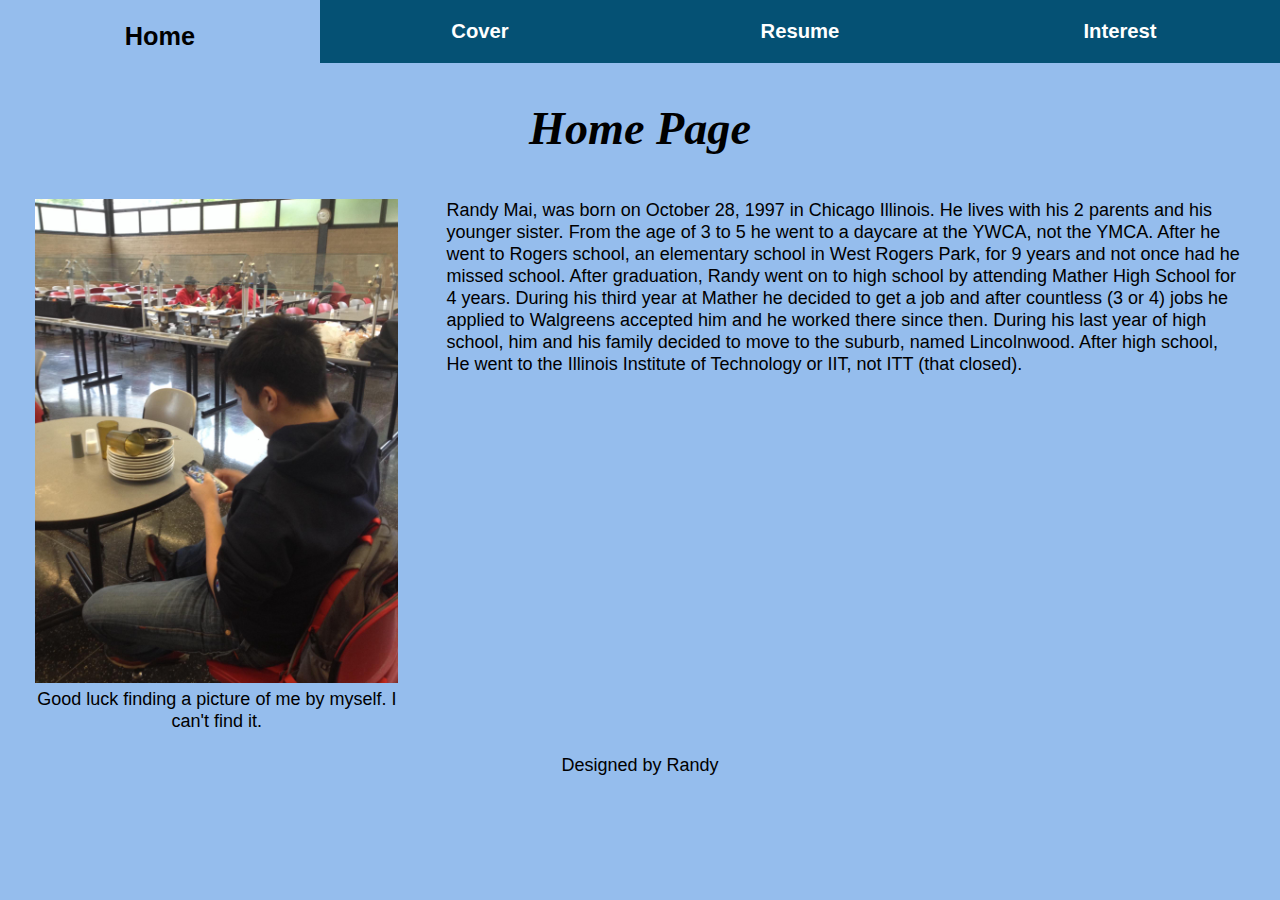
==== index.html @ b04fc580 "copied project2 into project3 to continue to work on it" ====
<!DOCTYPE html>
<html lang="en">
  <head>
    <title>Home</title>
    <meta charset="UTF-8" />
    <meta name="viewport"
    content="width=device-width,initial-scale=1.0,shrink-to-fit=no" />
    <link rel="stylesheet" href="css/screen.css" />
    <!--<link rel="stylesheet" href="//basehold.it/22">-->
    </head>
  <body>
    <header id="header">
      <nav class="nav" id="navigation">
        <ul id="links">
          <li><a href="index.html">Home</a></li>
          <li><a href="cover">Cover</a></li>
          <li><a href="resume">Resume</a></li>
          <li><a href="interest">Interest</a></li>
        </ul>
      </nav>
    </header>
    <h1> Home Page </h1>
      <p id="bio">Randy Mai, was born on October 28, 1997 in Chicago Illinois.
      He lives with his 2 parents and his younger sister. From the age of 3 to 5
      he went to a daycare at the YWCA, not the YMCA. After he went to Rogers
      school, an elementary school in West Rogers Park, for 9 years and not once
      had he missed school. After graduation, Randy went on to high school by
      attending Mather High School for 4 years. During his third year at Mather
      he decided to get a job and after countless (3 or 4) jobs he applied to
      Walgreens accepted him and he worked there since then. During his last
      year of high school, him and his family decided to move to the suburb,
      named Lincolnwood. After high school, He went to the Illinois Institute of
      Technology or IIT, not ITT (that closed). </p>
      <figure id="me">
        <img src="img/myself.JPG" alt="pic" />
        <figcaption id="cap">
          Good luck finding a picture of me by myself. I can't find it.
        </figcaption>
      </figure>
    <footer class="footer" id="homefooter">
      <p>Designed by Randy</p>
    </footer>
  </body>
</html>
---- css/screen.css ----
/* http://meyerweb.com/eric/tools/css/reset/
   v2.0 | 20110126
   License: none (public domain)
*/
/* stylelint-disable */
a,abbr,acronym,address,applet,article,aside,audio,b,big,blockquote,body,canvas,caption,center,cite,code,dd,del,details,dfn,div,dl,dt,em,embed,fieldset,figcaption,figure,footer,form,h1,h2,h3,h4,h5,h6,header,hgroup,html,i,iframe,img,ins,kbd,label,legend,li,mark,menu,nav,object,ol,output,p,pre,q,ruby,s,samp,section,small,span,strike,strong,sub,summary,sup,table,tbody,td,tfoot,th,thead,time,tr,tt,u,ul,var,video{margin:0;padding:0;border:0;font:inherit;vertical-align:baseline}article,aside,details,figcaption,figure,footer,header,hgroup,main,menu,nav,section{display:block}html,.stylelint{line-height:1}body,.stylelint{line-height:inherit}ol,ul,.stylelint{list-style:none}blockquote,q{quotes:none}blockquote:after,blockquote:before,q:after,q:before{content:'';content:none}table{border-collapse:collapse;border-spacing:0}
/* stylelint-enable */

/* Begin site styles below */

/* Base Styles */
/*
  Hint: these tend to be
  1. element selectors
  2. concerned with color and typography
  3. basic element presenation
*/

/*
	8:9 major scale
	http://www.modularscale.com/?18&px&1.125
*/
html {
  font-size: 1.125em;
  /* target/actual 18px/16px=1.125em */
  font-family: sans-serif;
  line-height: 1.222em;
  /* 22/18=1.222 */
  background-color: #95BDED;
  padding: 0.75em;
}
body {
  padding-top: 2.444em;
  /* 44px/18px = 2.444em */
  padding-right: 1.222em;
  /* 22px/18px = 1.222em */
  padding-left: 1.222em;
  /* 22px/18px = 1.222em */
}
h2 {
  padding-top: 0.611em;
  padding-bottom: 0;
  border-bottom: 0.0625em solid #000000;
  font-size: 1.802em;
  /* 32.437px/18px = 1.802em */
  line-height: 1.356;
  /* 44/32.437 = 1.356 */
}
h1 {
  font-family: cursive;
  font-style: italic;
  font-size: 2.281em;
  /* 41.053px/18px=2.281em*/
  line-height: 1.072em;
  /* 44px/41.053px = 1.072em */
  font-weight: bold;
  padding-top: 1em;
  padding-bottom: 1em;
  display: flex;
  justify-content: center;
}
p {
  padding-bottom: 1.222em;
  /* 22/18 = 1.222/2 = 0.611*/
}
li {
  padding-bottom: 0;
}
ol, ul {
  padding-bottom: 1.222em;
  /* 18/22=0.818em */
}
ol {
  list-style-type: decimal;
  list-style-position: outside;
}
ul {
  list-style-type: disc;
  list-style-position: outside;
}

li ol, li ul {
  padding-top: 0;
  /* 18px/22px=0.818em */
  padding-left: 1em;
  padding-bottom: 0;
}
li li ul {
  list-style-type: circle;
}
img {
  width: 100%;
}
figcaption {
  text-align: center;
  padding-bottom: 1.222em;
}
footer {
  display: flex;
  justify-content: center;
  width: 100%;
}
/* Layout Styles */

/*
Hint: these tend to be
1. IDs; but also classes, sometimes
2. concerned with layout and spatial
relationships
*/

.nav a {
  text-decoration: none;
  color: white;
}
#navigation {
  position: absolute;
  width: 100%;
  top: 0;
  left: 0;
  font-weight: bold;
  font-size: 1.125em;
}
#navigation li {
  float: left;
  width: 25%;
}
#navigation a {
  display: block;
  width: 100%;
  padding-top: 1em;
  padding-bottom: 1em;
  text-align: center;
  text-decoration: none;
  color: white;
  background-color: #055174;
}
#navigation a:hover {
  background-color: #95BDED;
  color: black;
  font-size: 125%;
}
#contact li {
  list-style: none;
  padding-bottom: 0;
}
#links li {
  list-style-type: none;
  padding-bottom: 0;
}

/* Modular Styles */

/*
Repeating style patterns.
Hint: these tend to be:
1. classes and relationship selectors
2. concerned with adjustments to base styles,
spacing, color, etc. etc.
*/

/* State Styles */

/*
States of the browser and user access
conditions.
Hint: these tend to be:
1. Driven by media queries
2. Influenced by JavaScript
3. Organized by Base, Layout, Module, State
*/
@media screen and (min-width: 40em) {
  ul, ol {
    list-style-position: inside;
  }
}
@media screen and (min-width: 31.125em) {
  #bio {
    width: 66%;
    float: right;
  }
  #me {
    width: 30%;
  }
  #skills {
    display: flex;
    flex-flow: wrap row;
  }
  #skills li {
    width: 50%;
  }
}
@media screen and (min-width: 60em) {
  html {
    font-size: 1.125em;
  }
  h1 {
    font-size: 2.566em;
  }
  h2 {
    font-size: 2.027em;
  }
}
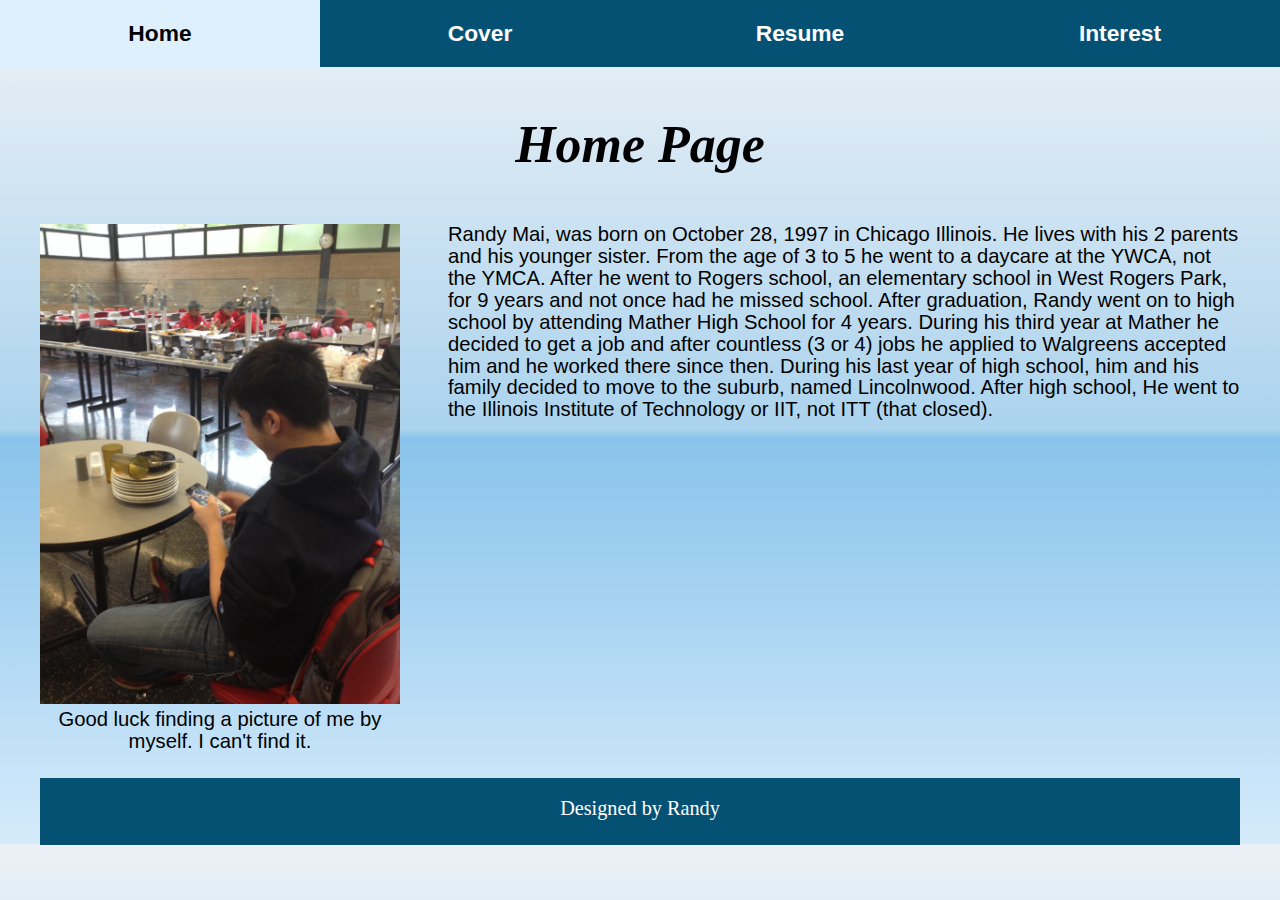
==== commit 978851cc: "change .footer to #footer" ====
--- a/index.html
+++ b/index.html
@@ -32,13 +32,15 @@
       named Lincolnwood. After high school, He went to the Illinois Institute of
       Technology or IIT, not ITT (that closed). </p>
       <figure id="me">
-        <img src="img/myself.JPG" alt="pic" />
+        <img id="self" src="img/myself.JPG" alt="pic" />
         <figcaption id="cap">
           Good luck finding a picture of me by myself. I can't find it.
         </figcaption>
       </figure>
-    <footer class="footer" id="homefooter">
+    <footer id="footer">
       <p>Designed by Randy</p>
     </footer>
+    <script src="https://ajax.googleapis.com/ajax/libs/jquery/3.1.1/jquery.min.js"></script>
+    <script src="../js/site.js"></script>
   </body>
 </html>
--- a/css/screen.css
+++ b/css/screen.css
@@ -26,8 +26,13 @@
   font-family: sans-serif;
   line-height: 1.222em;
   /* 22/18=1.222 */
-  background-color: #95BDED;
-  padding: 0.75em;
+  /* Permalink - use to edit and share this gradient: http://colorzilla.com/gradient-editor/#ebf1f6+0,abd3ee+50,89c3eb+51,d5ebfb+100;Blue+Gloss+%234 */
+  background: rgb(235,241,246); /* Old browsers */
+  background: -moz-linear-gradient(top, rgba(235,241,246,1) 0%, rgba(171,211,238,1) 50%, rgba(137,195,235,1) 51%, rgba(213,235,251,1) 100%); /* FF3.6-15 */
+  background: -webkit-linear-gradient(top, rgba(235,241,246,1) 0%,rgba(171,211,238,1) 50%,rgba(137,195,235,1) 51%,rgba(213,235,251,1) 100%); /* Chrome10-25,Safari5.1-6 */
+  background: linear-gradient(to bottom, rgba(235,241,246,1) 0%,rgba(171,211,238,1) 50%,rgba(137,195,235,1) 51%,rgba(213,235,251,1) 100%); /* W3C, IE10+, FF16+, Chrome26+, Opera12+, Safari7+ */
+  filter: progid:DXImageTransform.Microsoft.gradient( startColorstr='#ebf1f6', endColorstr='#d5ebfb',GradientType=0 ); /* IE6-9 */
+  margin: 0.75em 0.75em 0.75em 0.75em;
 }
 body {
   padding-top: 2.444em;
@@ -63,6 +68,9 @@
   padding-bottom: 1.222em;
   /* 22/18 = 1.222/2 = 0.611*/
 }
+img {
+  width: 100%;
+}
 li {
   padding-bottom: 0;
 }
@@ -88,17 +96,19 @@
 li li ul {
   list-style-type: circle;
 }
-img {
-  width: 100%;
-}
 figcaption {
   text-align: center;
   padding-bottom: 1.222em;
 }
 footer {
+  font-family: serif;
   display: flex;
   justify-content: center;
+  align-content: center;
   width: 100%;
+  background-color: #055174;
+  padding-top: 1em;
+  color: white;
 }
 /* Layout Styles */
 
@@ -108,10 +118,19 @@
 2. concerned with layout and spatial
 relationships
 */
-
-.nav a {
-  text-decoration: none;
-  color: white;
+#iit,
+#mather {
+  text-decoration: underline;
+}
+.info {
+  padding-bottom: 0;
+  padding-left: 2em;
+  list-style: circle;
+}
+#matherad,
+#iitad {
+  padding-bottom: 0;
+  padding-left: 1em;
 }
 #navigation {
   position: absolute;
@@ -136,9 +155,8 @@
   background-color: #055174;
 }
 #navigation a:hover {
-  background-color: #95BDED;
+  background-color: #def0fc;
   color: black;
-  font-size: 125%;
 }
 #contact li {
   list-style: none;
@@ -148,7 +166,12 @@
   list-style-type: none;
   padding-bottom: 0;
 }
-
+#slideshow {
+  list-style: none;
+  display: flex;
+  flex-flow: row;
+  align-items: center;
+}
 /* Modular Styles */
 
 /*
@@ -160,6 +183,10 @@
 */
 
 /* State Styles */
+#iit:hover,
+#mather:hover {
+  cursor: pointer;
+}
 
 /*
 States of the browser and user access
@@ -169,12 +196,61 @@
 2. Influenced by JavaScript
 3. Organized by Base, Layout, Module, State
 */
+@media screen and (min-wdith: 26.625em) {
+  .sidebyside {
+    display: flex;
+    height: 100%;
+  }
+  #likes {
+    margin: 0;
+    padding-right: 1em;
+    background-color: green;
+    display: flex;
+    flex-direction: column;
+  }
+  .slide {
+    margin: 0;
+    padding-left: 1em;
+    background-color: red;
+    width: 100%;
+    display: flex;
+    justify-content: space-between;
+  }
+}
 @media screen and (min-width: 40em) {
   ul, ol {
     list-style-position: inside;
   }
-}
-@media screen and (min-width: 31.125em) {
+  .info {
+    padding-left: 2.5em;
+  }
+  #slideshow {
+    display: flex;
+    flex-flow: row;
+    justify-content: space-between;
+    list-style: none;
+    float: right;
+  }
+  .slide {
+    display: flex;
+    opacity: 0;
+    transition: opacity 1s;
+  }
+  .showing {
+    opacity: 1;
+    z-index: auto;
+  }
+  .nav a {
+    text-decoration: none;
+    color: white;
+  }
+  .slideshow {
+    max-width: 62.5em;
+    position: relative;
+    margin: auto;
+  }
+}
+@media screen and (min-width: 498px) {
   #bio {
     width: 66%;
     float: right;
@@ -189,10 +265,16 @@
   #skills li {
     width: 50%;
   }
-}
-@media screen and (min-width: 60em) {
+  .slide {
+    display: flex;
+    justify-content: center;
+    flex-direction: column;
+  }
+}
+@media screen and (min-width: 768px) {
   html {
-    font-size: 1.125em;
+    font-size: 1.266em;
+    line-height: 1.08em;
   }
   h1 {
     font-size: 2.566em;
@@ -200,4 +282,31 @@
   h2 {
     font-size: 2.027em;
   }
-}
+
+  #likes {
+    margin: 0;
+    padding: 0;
+    display: flex;
+    flex-flow: wrap;
+    justify-content: space-around;
+  }
+  #slideshow {
+    width: 100%;
+  }
+  .slide {
+    padding-right: 0;
+    padding-left: 0;
+    margin: 0;
+    display: flex;
+    align-content: center;
+    justify-content: space-between;
+    position: relative;
+  }
+}
+@media screen and (min-width: 65.25em) {
+  #iit:hover,
+  #mather:hover {
+    color: white;
+  }
+
+}
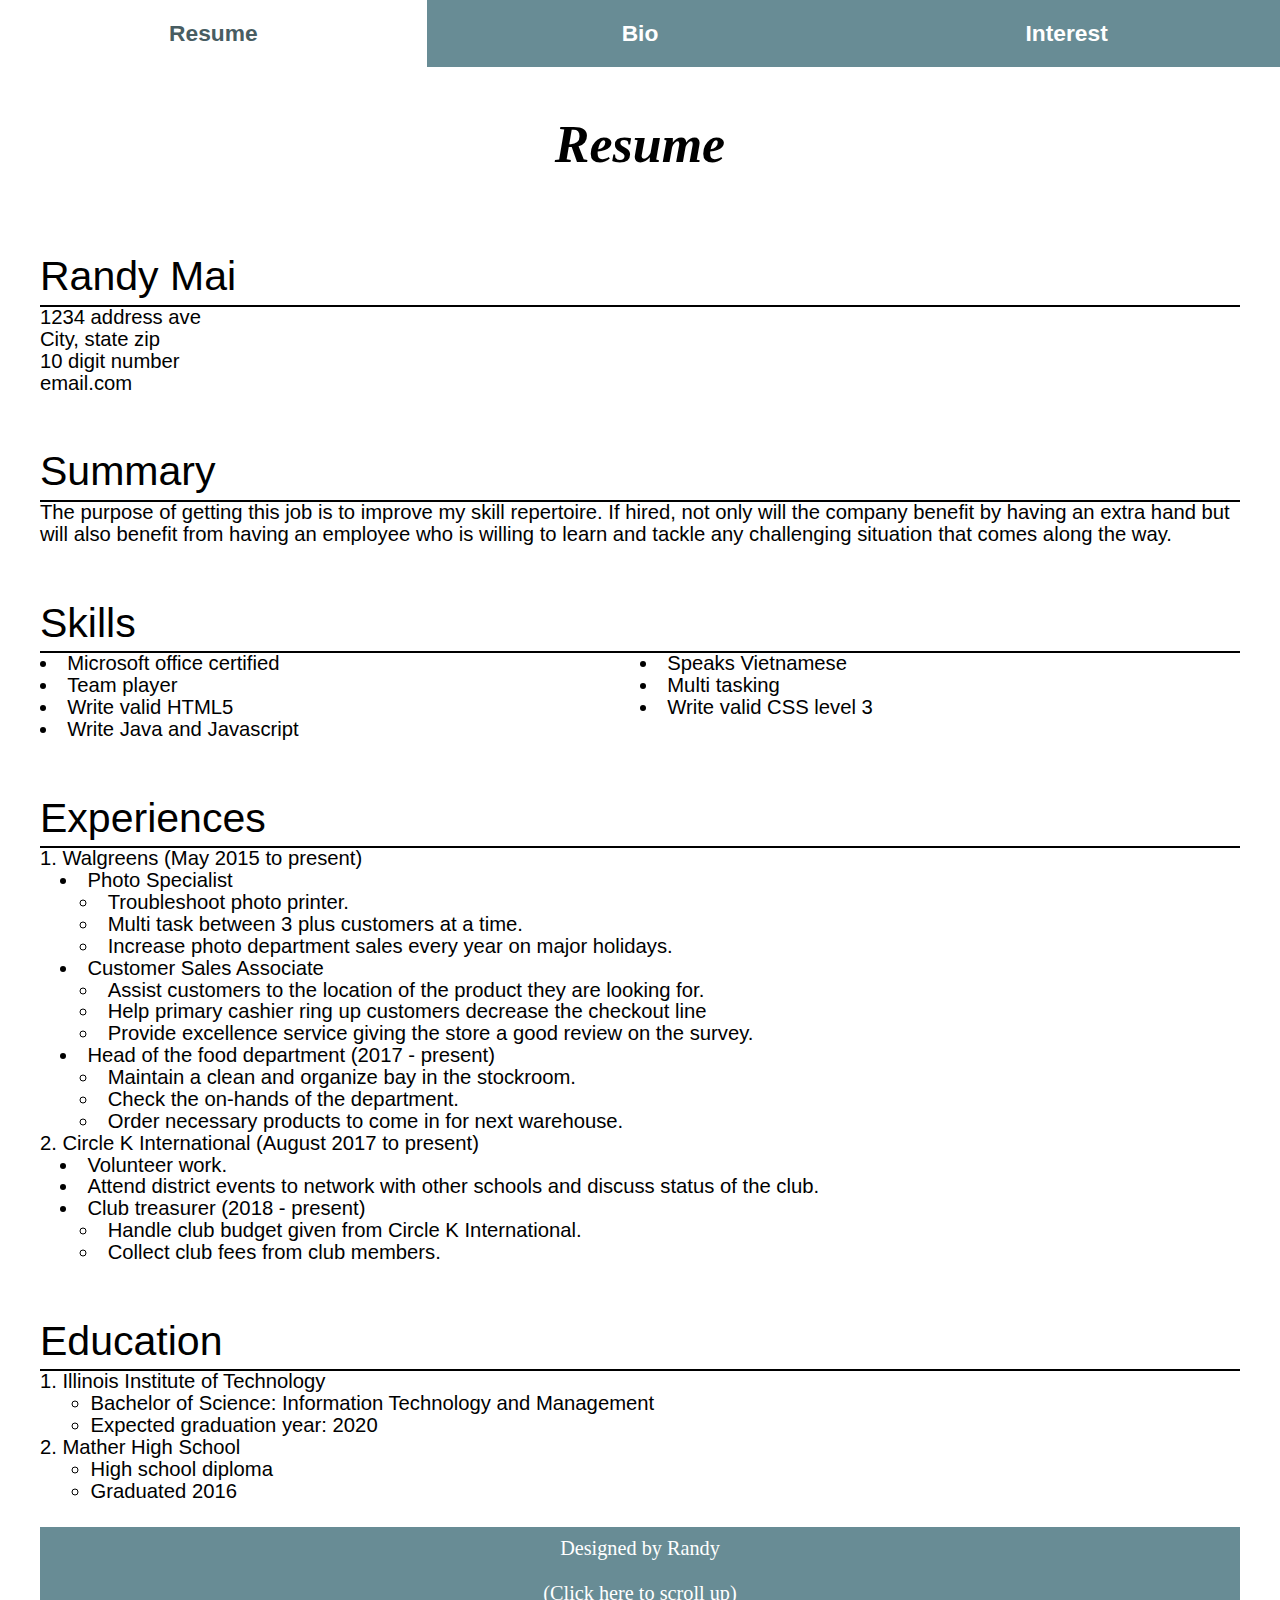
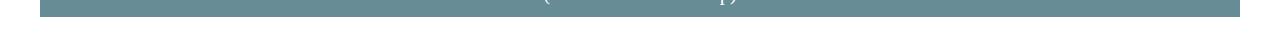
==== commit c581a8e5: "fix nav links" ====
--- a/index.html
+++ b/index.html
@@ -1,44 +1,128 @@
 <!DOCTYPE html>
-<html lang="en">
+<html id="resume" lang="en">
   <head>
-    <title>Home</title>
+    <title>My resume</title>
     <meta charset="UTF-8" />
     <meta name="viewport"
-    content="width=device-width,initial-scale=1.0,shrink-to-fit=no" />
-    <link rel="stylesheet" href="css/screen.css" />
+  content="width=device-width,initial-scale=1.0,shrink-to-fit=no" />
+    <link rel="stylesheet" href="../css/screen.css" />
     <!--<link rel="stylesheet" href="//basehold.it/22">-->
-    </head>
-  <body>
-    <header id="header">
-      <nav class="nav" id="navigation">
-        <ul id="links">
-          <li><a href="index.html">Home</a></li>
-          <li><a href="cover">Cover</a></li>
-          <li><a href="resume">Resume</a></li>
-          <li><a href="interest">Interest</a></li>
+    <script src="../js/modernizr.js"></script>
+  </head>
+    <body>
+      <header id="header">
+        <nav class="nav" id="navigation">
+          <ul id="links">
+            <li><a href="index.html">Resume</a></li>
+            <li><a href="about-me">Bio</a></li>
+            <li><a href="interest">Interest</a></li>
+          </ul>
+        </nav>
+      </header>
+      <h1>Resume</h1>
+      <h2>Randy Mai</h2>
+        <ul id="contact">
+          <li>1234 address ave</li>
+          <li>City, state zip</li>
+          <li>10 digit number</li>
+          <li>email.com</li>
         </ul>
-      </nav>
-    </header>
-    <h1> Home Page </h1>
-      <p id="bio">Randy Mai, was born on October 28, 1997 in Chicago Illinois.
-      He lives with his 2 parents and his younger sister. From the age of 3 to 5
-      he went to a daycare at the YWCA, not the YMCA. After he went to Rogers
-      school, an elementary school in West Rogers Park, for 9 years and not once
-      had he missed school. After graduation, Randy went on to high school by
-      attending Mather High School for 4 years. During his third year at Mather
-      he decided to get a job and after countless (3 or 4) jobs he applied to
-      Walgreens accepted him and he worked there since then. During his last
-      year of high school, him and his family decided to move to the suburb,
-      named Lincolnwood. After high school, He went to the Illinois Institute of
-      Technology or IIT, not ITT (that closed). </p>
-      <figure id="me">
-        <img id="self" src="img/myself.JPG" alt="pic" />
-        <figcaption id="cap">
-          Good luck finding a picture of me by myself. I can't find it.
-        </figcaption>
-      </figure>
-    <footer id="footer">
+      <article>
+        <h2>Summary</h2>
+          <p> The purpose of getting this job is to improve my skill repertoire.
+            If hired, not only will the company benefit by having an extra hand
+            but will also benefit from having an employee who is willing to learn
+            and tackle any challenging situation that comes along the way.</p>
+      </article>
+      <section>
+        <h2>Skills</h2>
+          <ul id="skills">
+            <li>Microsoft office certified</li>
+            <li>Speaks Vietnamese</li>
+            <li>Team player</li>
+            <li>Multi tasking</li>
+            <li>Write valid HTML5</li>
+            <li>Write valid CSS level 3</li>
+            <li>Write Java and Javascript</li>
+          </ul>
+      </section>
+      <h2>Experiences</h2>
+      <ol>
+        <li>Walgreens (May 2015 to present)
+          <ul>
+            <li>Photo Specialist
+              <ul>
+                <li> Troubleshoot photo printer. </li>
+                <li> Multi task between 3 plus customers at a time. </li>
+                <li> Increase photo department sales every year on major holidays.</li>
+              </ul>
+            </li>
+            <li>Customer Sales Associate
+              <ul>
+                <li> Assist customers to the location of the product they are
+                  looking for.</li>
+                <li> Help primary cashier ring up customers decrease the checkout
+                  line </li>
+                <li> Provide excellence service giving the store a good review on
+                  the survey.</li>
+              </ul>
+            </li>
+            <li>Head of the food department (2017 - present)
+              <ul>
+                <li> Maintain a clean and organize bay in the stockroom.</li>
+                <li> Check the on-hands of the department.</li>
+                <li> Order necessary products to come in for next warehouse.</li>
+              </ul>
+            </li>
+          </ul>
+        </li>
+        <li>Circle K International (August 2017 to present)
+          <ul>
+            <li> Volunteer work. </li>
+            <li> Attend district events to network with other schools and discuss status of the club.</li>
+            <li> Club treasurer (2018 - present)
+              <ul>
+                <li> Handle club budget given from Circle K International.</li>
+                <li> Collect club fees from club members.</li>
+              </ul>
+            </li>
+          </ul>
+        </li>
+      </ol>
+      <h2> Education </h2>
+          <ol>
+            <li class="school" id="iit">Illinois Institute of Technology
+              <ul id="iitad">
+                  <li>
+                    <a href="https://www.google.com/maps/place/Illinois+Institute+of+Technology/@41.8348731,-87.6291946,17z/data=!3m1!4b1!4m5!3m4!1s0x880e2c72d3e9a80f:0x91cbe4661afb6f1a!8m2!3d41.8348731!4d-87.6270059">
+                      10 West 35th Street Chicago, IL 60616
+                    </a>
+                  </li>
+              </ul>
+              <ul class="info">
+                <li>Bachelor of Science: Information Technology and Management</li>
+                <li>Expected graduation year: 2020</li>
+              </ul>
+            </li>
+            <li class="school" id="mather">Mather High School
+              <ul id="matherad">
+                <li>
+                  <a href="https://www.google.com/maps/place/Mather+High+School/@41.9881003,-87.7016959,17z/data=!3m1!4b1!4m5!3m4!1s0x880fce1b63988d71:0x104592aab32b88eb!8m2!3d41.9881003!4d-87.6995072">
+                    5835 North Lincoln Avenue Chicago, IL 6065
+                  </a>
+                </li>
+              </ul>
+              <ul class="info">
+                <li>High school diploma</li>
+                <li>Graduated 2016</li>
+              </ul>
+            </li>
+          </ol>
+    <footer class="footer" id="first">
       <p>Designed by Randy</p>
+    </footer>
+    <footer class="footer" id="second">
+      <p>(Click here to scroll up)</p>
     </footer>
     <script src="https://ajax.googleapis.com/ajax/libs/jquery/3.1.1/jquery.min.js"></script>
     <script src="../js/site.js"></script>
--- a/css/screen.css
+++ b/css/screen.css
@@ -26,13 +26,10 @@
   font-family: sans-serif;
   line-height: 1.222em;
   /* 22/18=1.222 */
-  /* Permalink - use to edit and share this gradient: http://colorzilla.com/gradient-editor/#ebf1f6+0,abd3ee+50,89c3eb+51,d5ebfb+100;Blue+Gloss+%234 */
-  background: rgb(235,241,246); /* Old browsers */
-  background: -moz-linear-gradient(top, rgba(235,241,246,1) 0%, rgba(171,211,238,1) 50%, rgba(137,195,235,1) 51%, rgba(213,235,251,1) 100%); /* FF3.6-15 */
-  background: -webkit-linear-gradient(top, rgba(235,241,246,1) 0%,rgba(171,211,238,1) 50%,rgba(137,195,235,1) 51%,rgba(213,235,251,1) 100%); /* Chrome10-25,Safari5.1-6 */
-  background: linear-gradient(to bottom, rgba(235,241,246,1) 0%,rgba(171,211,238,1) 50%,rgba(137,195,235,1) 51%,rgba(213,235,251,1) 100%); /* W3C, IE10+, FF16+, Chrome26+, Opera12+, Safari7+ */
-  filter: progid:DXImageTransform.Microsoft.gradient( startColorstr='#ebf1f6', endColorstr='#d5ebfb',GradientType=0 ); /* IE6-9 */
+  background: white;
+  /*http://paletton.com/#uid=13n0u0k2GsW02Vj0cAa9+u88PjR*/
   margin: 0.75em 0.75em 0.75em 0.75em;
+
 }
 body {
   padding-top: 2.444em;
@@ -50,6 +47,7 @@
   /* 32.437px/18px = 1.802em */
   line-height: 1.356;
   /* 44/32.437 = 1.356 */
+  text-align: left;
 }
 h1 {
   font-family: cursive;
@@ -106,9 +104,14 @@
   justify-content: center;
   align-content: center;
   width: 100%;
-  background-color: #055174;
+  background-color: #688C95;
   padding-top: 1em;
   color: white;
+  left: 0;
+  line-height: 0;
+}
+section {
+  text-align: center;
 }
 /* Layout Styles */
 
@@ -118,9 +121,8 @@
 2. concerned with layout and spatial
 relationships
 */
-#iit,
-#mather {
-  text-decoration: underline;
+.pic {
+  border-bottom: none;
 }
 .info {
   padding-bottom: 0;
@@ -142,7 +144,7 @@
 }
 #navigation li {
   float: left;
-  width: 25%;
+  width: 33.333%;
 }
 #navigation a {
   display: block;
@@ -152,10 +154,17 @@
   text-align: center;
   text-decoration: none;
   color: white;
-  background-color: #055174;
+  background-color: #688C95;
 }
 #navigation a:hover {
-  background-color: #def0fc;
+  background-color: white;
+  color: #485D62;
+}
+.cssgradients {
+  background: linear-gradient(#f5f7fa, #c3cfe2);
+}
+.cssgradients #navigation a:hover {
+  background-color: white;
   color: black;
 }
 #contact li {
@@ -166,11 +175,26 @@
   list-style-type: none;
   padding-bottom: 0;
 }
+
 #slideshow {
   list-style: none;
   display: flex;
   flex-flow: row;
   align-items: center;
+  height: 18em;
+}
+#db,
+#boon {
+  cursor: pointer;
+  text-decoration: underline;
+}
+
+#second {
+  padding-bottom: 0;
+  text-align: center;
+}
+#skills {
+  text-align: left;
 }
 /* Modular Styles */
 
@@ -184,7 +208,8 @@
 
 /* State Styles */
 #iit:hover,
-#mather:hover {
+#mather:hover,
+.footer:hover {
   cursor: pointer;
 }
 
@@ -196,16 +221,10 @@
 2. Influenced by JavaScript
 3. Organized by Base, Layout, Module, State
 */
-@media screen and (min-wdith: 26.625em) {
-  .sidebyside {
+@media screen and (min-width: 26.625em) {
+  #likes {
     display: flex;
     height: 100%;
-  }
-  #likes {
-    margin: 0;
-    padding-right: 1em;
-    background-color: green;
-    display: flex;
     flex-direction: column;
   }
   .slide {
@@ -231,26 +250,12 @@
     list-style: none;
     float: right;
   }
-  .slide {
-    display: flex;
-    opacity: 0;
-    transition: opacity 1s;
-  }
-  .showing {
-    opacity: 1;
-    z-index: auto;
-  }
   .nav a {
     text-decoration: none;
     color: white;
   }
-  .slideshow {
-    max-width: 62.5em;
-    position: relative;
-    margin: auto;
-  }
-}
-@media screen and (min-width: 498px) {
+}
+@media screen and (min-width: 31.125em) {
   #bio {
     width: 66%;
     float: right;
@@ -261,6 +266,7 @@
   #skills {
     display: flex;
     flex-flow: wrap row;
+    text-align: left;
   }
   #skills li {
     width: 50%;
@@ -271,7 +277,34 @@
     flex-direction: column;
   }
 }
-@media screen and (min-width: 768px) {
+@media screen and (min-width: 37.5em) {
+  #likes {
+    width: 50%;
+    float: left;
+  }
+  #funpic {
+    width: 50%;
+    float: right;
+  }
+  #slideshow {
+    display: flex;
+    align-items: center;
+    justify-content: center;
+    margin: 3.125em auto;
+    position: relative;
+    width: 15em;
+    height: 15em;
+  }
+  #slideshow > section {
+    position: absolute;
+    top: 0.625em;
+    left: 0.625em;
+    right: 0.625em;
+    bottom: 0.625em;
+  }
+
+}
+@media screen and (min-width: 48em) {
   html {
     font-size: 1.266em;
     line-height: 1.08em;
@@ -284,23 +317,24 @@
   }
 
   #likes {
+    width: 100%;
     margin: 0;
     padding: 0;
     display: flex;
     flex-flow: wrap;
     justify-content: space-around;
   }
+  #funpic {
+    width: 100%;
+    display: flex;
+    justify-content: space-around;
+  }
   #slideshow {
-    width: 100%;
-  }
-  .slide {
-    padding-right: 0;
-    padding-left: 0;
-    margin: 0;
-    display: flex;
-    align-content: center;
+    display: flex;
+    flex-flow: row;
     justify-content: space-between;
-    position: relative;
+    list-style: none;
+    float: right;
   }
 }
 @media screen and (min-width: 65.25em) {
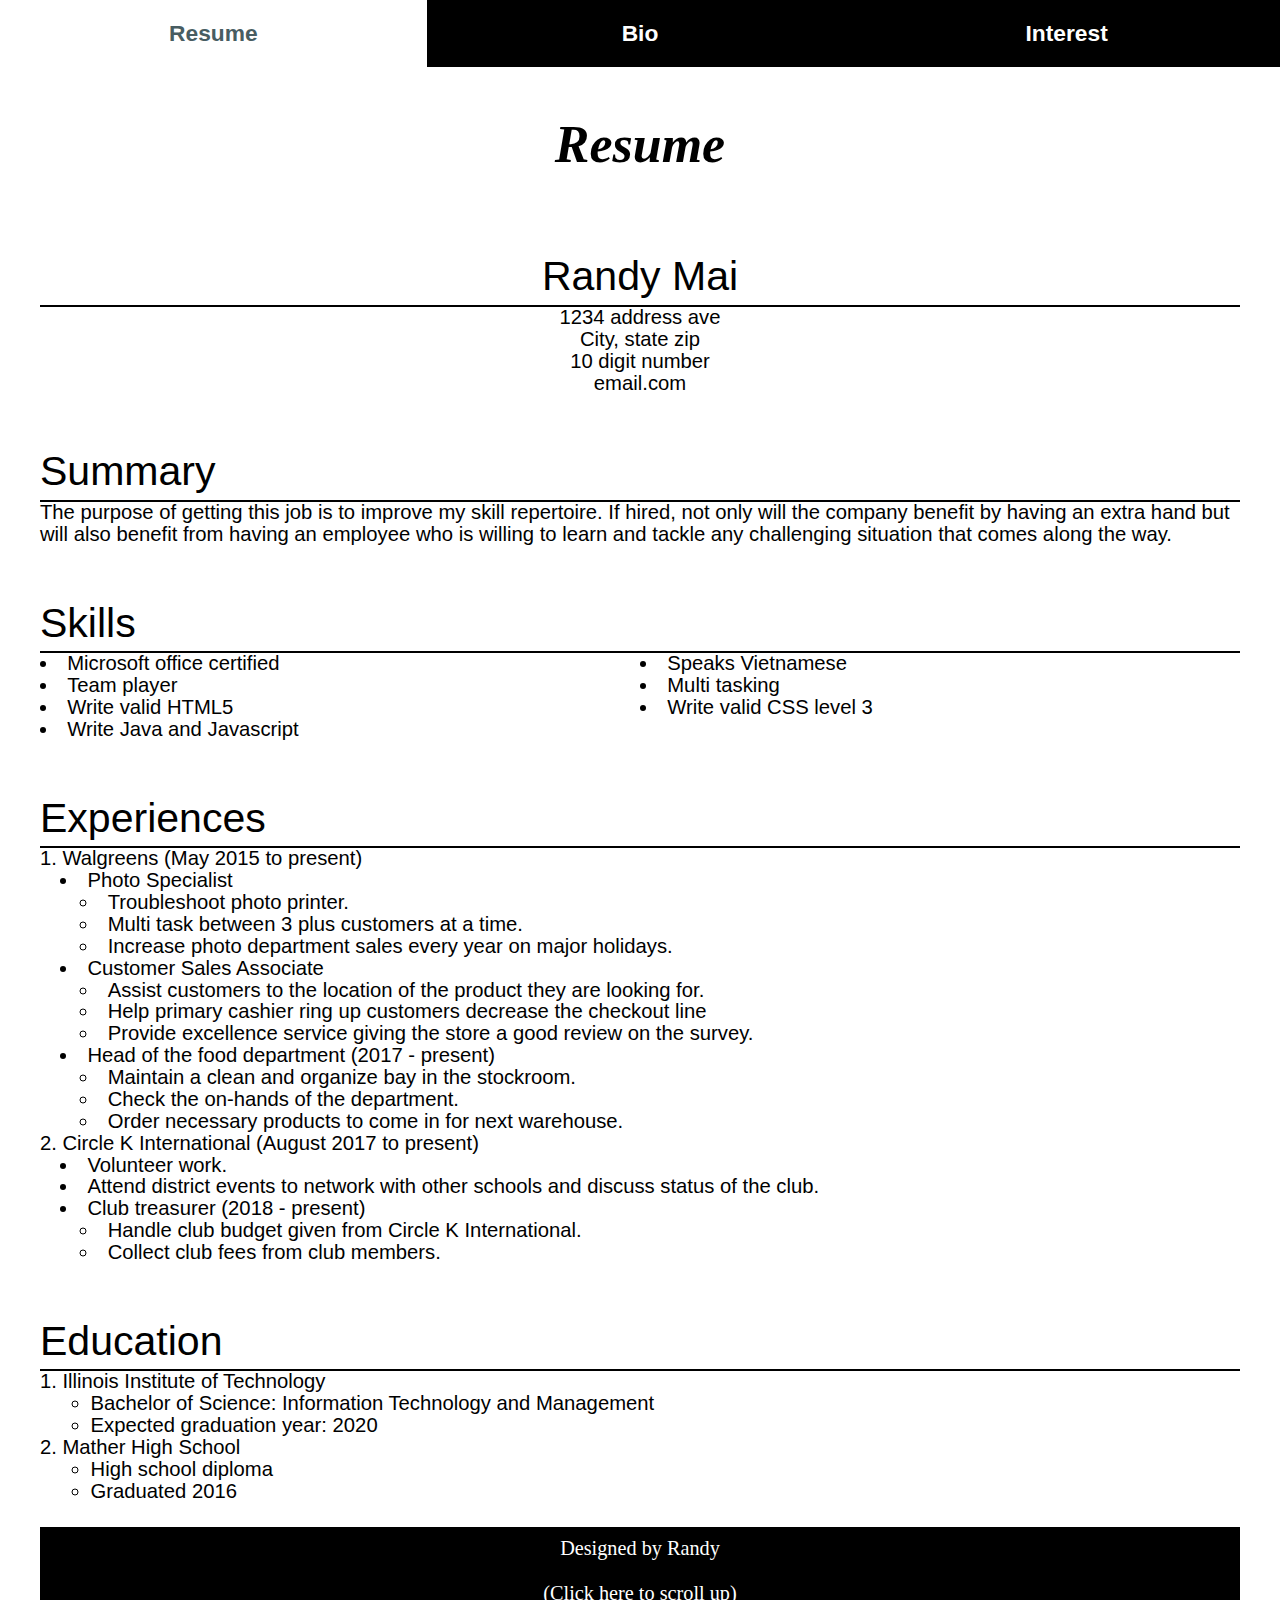
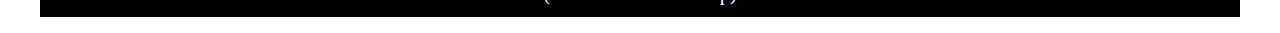
==== commit fcc650be: "add id of name to h2 for my name" ====
--- a/index.html
+++ b/index.html
@@ -5,7 +5,7 @@
     <meta charset="UTF-8" />
     <meta name="viewport"
   content="width=device-width,initial-scale=1.0,shrink-to-fit=no" />
-    <link rel="stylesheet" href="../css/screen.css" />
+    <link rel="stylesheet" href="./css/screen.css" />
     <!--<link rel="stylesheet" href="//basehold.it/22">-->
     <script src="../js/modernizr.js"></script>
   </head>
@@ -13,14 +13,14 @@
       <header id="header">
         <nav class="nav" id="navigation">
           <ul id="links">
-            <li><a href="index.html">Resume</a></li>
-            <li><a href="about-me">Bio</a></li>
-            <li><a href="interest">Interest</a></li>
+            <li><a href="">Resume</a></li>
+            <li><a href="about-me/">Bio</a></li>
+            <li><a href="interest/">Interest</a></li>
           </ul>
         </nav>
       </header>
       <h1>Resume</h1>
-      <h2>Randy Mai</h2>
+      <h2 id="name">Randy Mai</h2>
         <ul id="contact">
           <li>1234 address ave</li>
           <li>City, state zip</li>
--- a/css/screen.css
+++ b/css/screen.css
@@ -25,9 +25,7 @@
   /* target/actual 18px/16px=1.125em */
   font-family: sans-serif;
   line-height: 1.222em;
-  /* 22/18=1.222 */
-  background: white;
-  /*http://paletton.com/#uid=13n0u0k2GsW02Vj0cAa9+u88PjR*/
+  background-color: #ffffff;
   margin: 0.75em 0.75em 0.75em 0.75em;
 
 }
@@ -104,7 +102,7 @@
   justify-content: center;
   align-content: center;
   width: 100%;
-  background-color: #688C95;
+  background-color: black;
   padding-top: 1em;
   color: white;
   left: 0;
@@ -154,22 +152,26 @@
   text-align: center;
   text-decoration: none;
   color: white;
-  background-color: #688C95;
+  background-color: black;
 }
 #navigation a:hover {
   background-color: white;
   color: #485D62;
 }
 .cssgradients {
-  background: linear-gradient(#f5f7fa, #c3cfe2);
+  background: linear-gradient(#ffffff, #e2e2e2);
 }
 .cssgradients #navigation a:hover {
-  background-color: white;
+  background-color: #ffffff;
   color: black;
+}
+#name {
+  text-align: center;
 }
 #contact li {
   list-style: none;
   padding-bottom: 0;
+  text-align: center;
 }
 #links li {
   list-style-type: none;
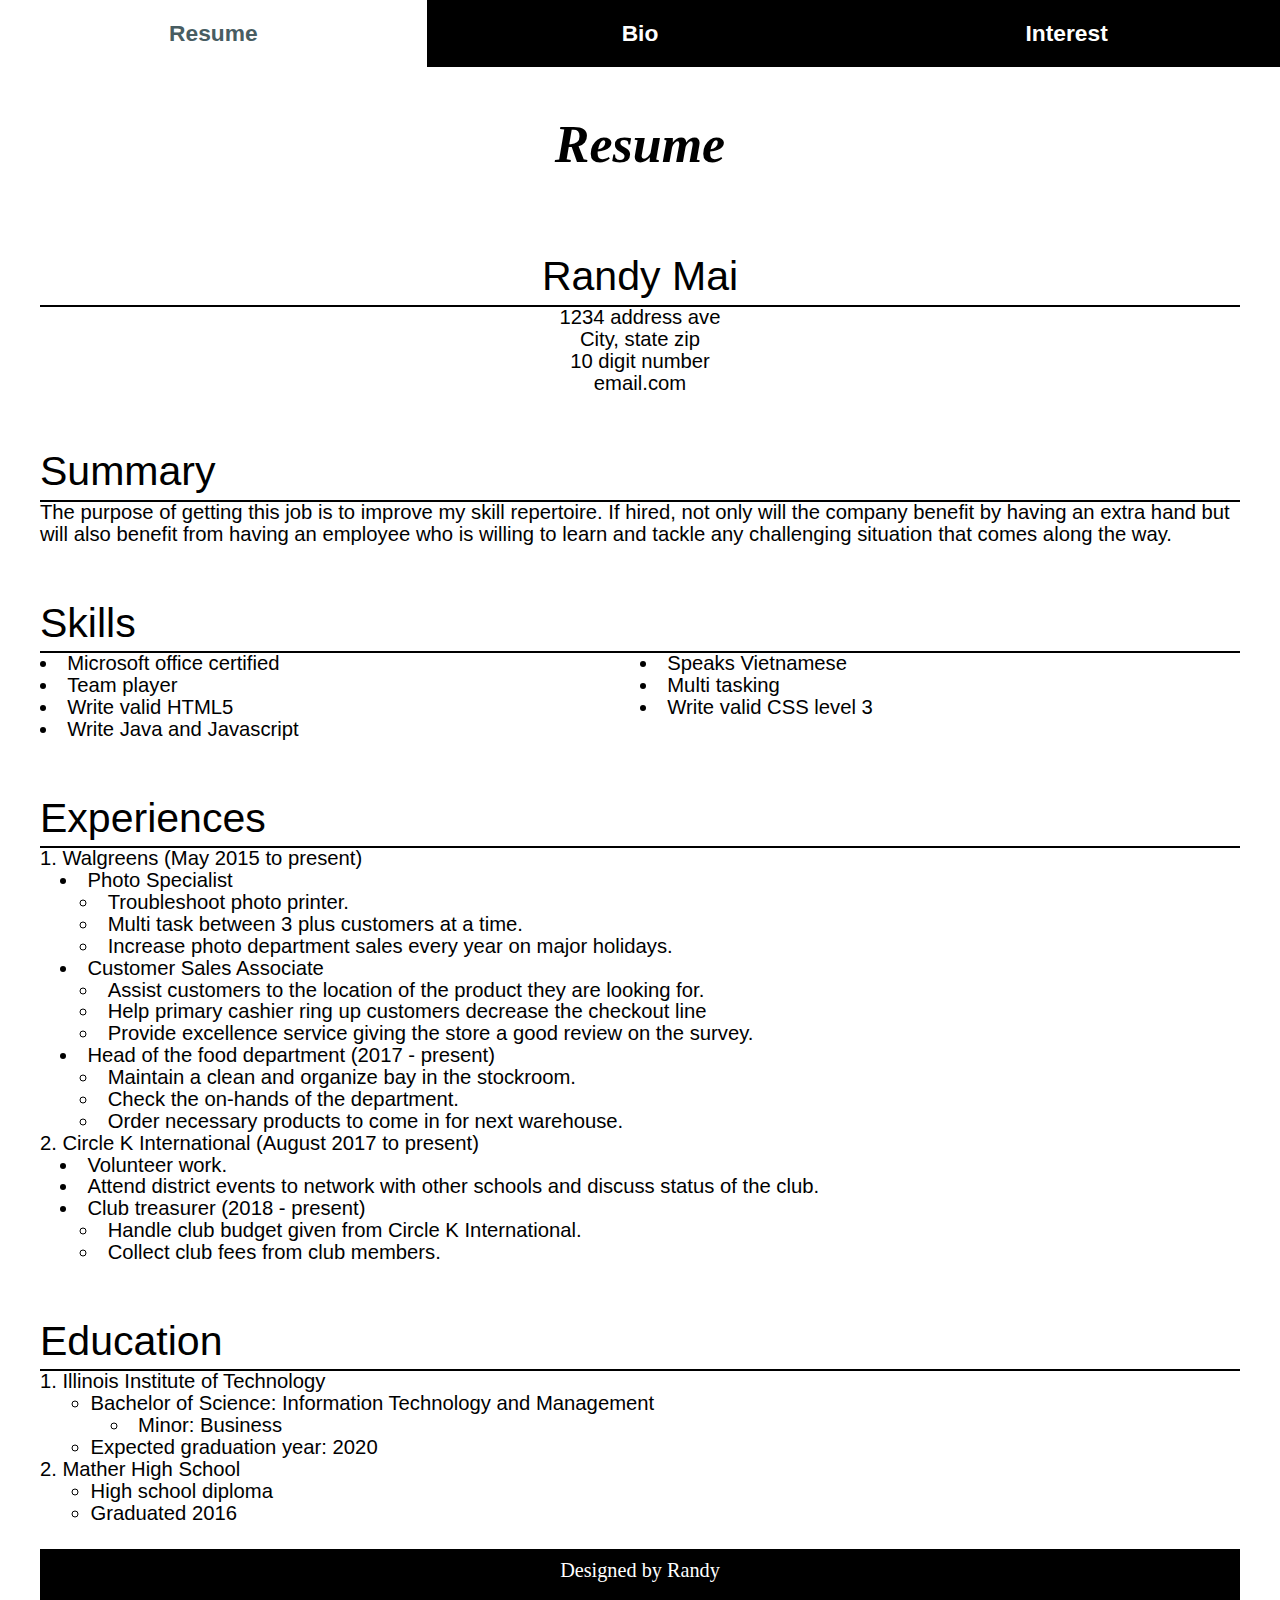
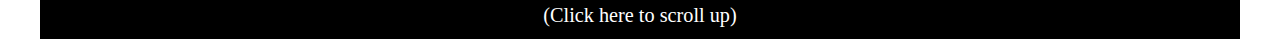
==== commit e8ece24c: "add minor in education" ====
--- a/index.html
+++ b/index.html
@@ -100,7 +100,11 @@
                   </li>
               </ul>
               <ul class="info">
-                <li>Bachelor of Science: Information Technology and Management</li>
+                <li>Bachelor of Science: Information Technology and Management
+                  <ul>
+                    <li>Minor: Business</li>
+                  </ul>
+                </li>
                 <li>Expected graduation year: 2020</li>
               </ul>
             </li>
